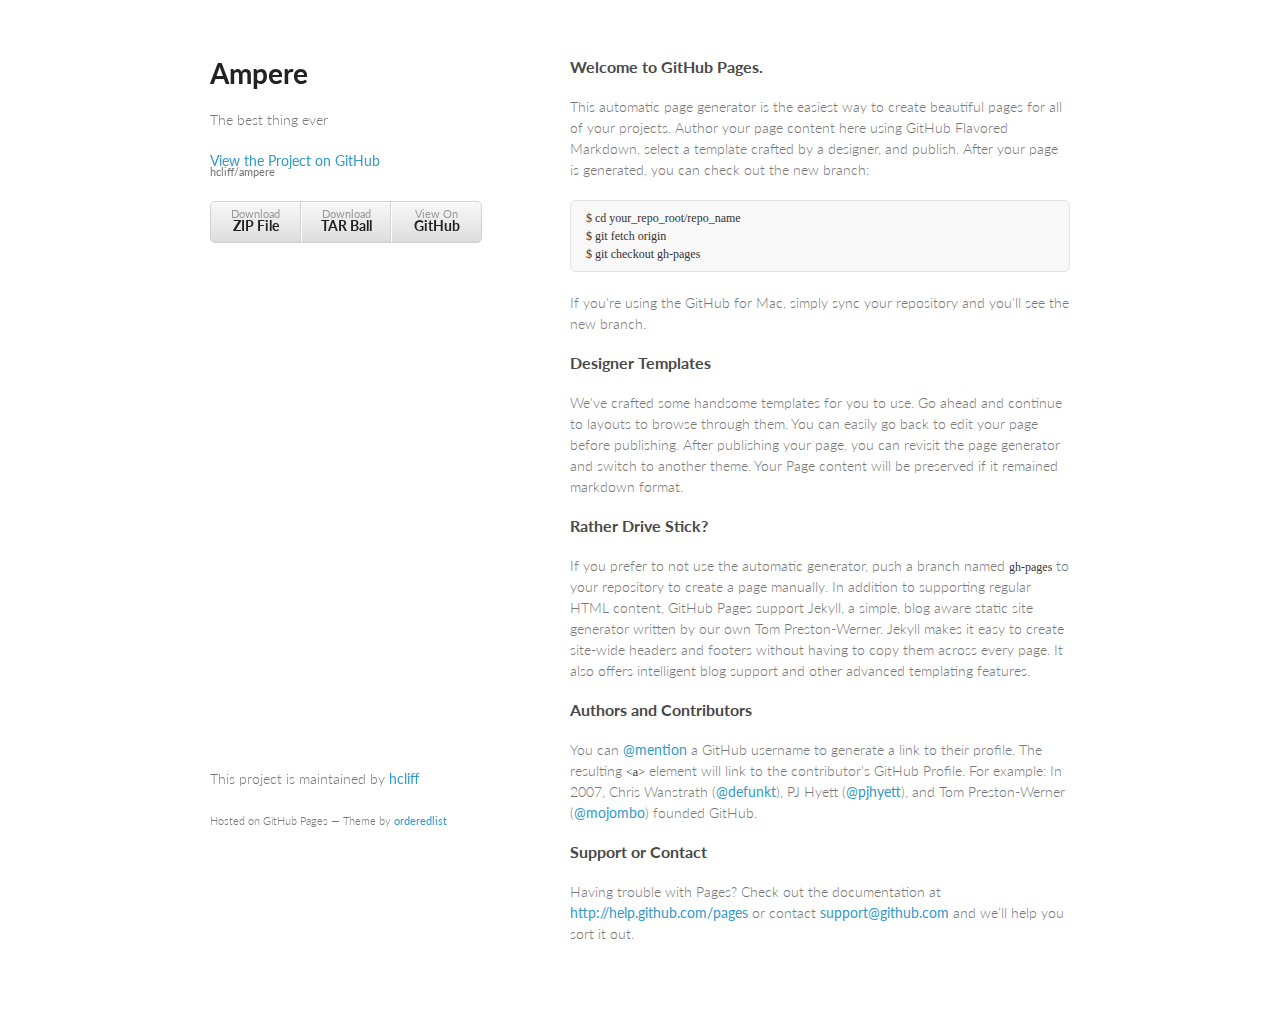
==== index.html @ f501a397 "Create gh-pages branch via GitHub" ====
<!doctype html>
<html>
  <head>
    <meta charset="utf-8">
    <meta http-equiv="X-UA-Compatible" content="chrome=1">
    <title>Ampere by hcliff</title>

    <link rel="stylesheet" href="stylesheets/styles.css">
    <link rel="stylesheet" href="stylesheets/pygment_trac.css">
    <meta name="viewport" content="width=device-width, initial-scale=1, user-scalable=no">
    <!--[if lt IE 9]>
    <script src="//html5shiv.googlecode.com/svn/trunk/html5.js"></script>
    <![endif]-->
  </head>
  <body>
    <div class="wrapper">
      <header>
        <h1>Ampere</h1>
        <p>The best thing ever</p>

        <p class="view"><a href="https://github.com/hcliff/ampere">View the Project on GitHub <small>hcliff/ampere</small></a></p>


        <ul>
          <li><a href="https://github.com/hcliff/ampere/zipball/master">Download <strong>ZIP File</strong></a></li>
          <li><a href="https://github.com/hcliff/ampere/tarball/master">Download <strong>TAR Ball</strong></a></li>
          <li><a href="https://github.com/hcliff/ampere">View On <strong>GitHub</strong></a></li>
        </ul>
      </header>
      <section>
        <h3>Welcome to GitHub Pages.</h3>

<p>This automatic page generator is the easiest way to create beautiful pages for all of your projects. Author your page content here using GitHub Flavored Markdown, select a template crafted by a designer, and publish. After your page is generated, you can check out the new branch:</p>

<pre><code>$ cd your_repo_root/repo_name
$ git fetch origin
$ git checkout gh-pages
</code></pre>

<p>If you're using the GitHub for Mac, simply sync your repository and you'll see the new branch.</p>

<h3>Designer Templates</h3>

<p>We've crafted some handsome templates for you to use. Go ahead and continue to layouts to browse through them. You can easily go back to edit your page before publishing. After publishing your page, you can revisit the page generator and switch to another theme. Your Page content will be preserved if it remained markdown format.</p>

<h3>Rather Drive Stick?</h3>

<p>If you prefer to not use the automatic generator, push a branch named <code>gh-pages</code> to your repository to create a page manually. In addition to supporting regular HTML content, GitHub Pages support Jekyll, a simple, blog aware static site generator written by our own Tom Preston-Werner. Jekyll makes it easy to create site-wide headers and footers without having to copy them across every page. It also offers intelligent blog support and other advanced templating features.</p>

<h3>Authors and Contributors</h3>

<p>You can <a href="https://github.com/blog/821" class="user-mention">@mention</a> a GitHub username to generate a link to their profile. The resulting <code>&lt;a&gt;</code> element will link to the contributor's GitHub Profile. For example: In 2007, Chris Wanstrath (<a href="https://github.com/defunkt" class="user-mention">@defunkt</a>), PJ Hyett (<a href="https://github.com/pjhyett" class="user-mention">@pjhyett</a>), and Tom Preston-Werner (<a href="https://github.com/mojombo" class="user-mention">@mojombo</a>) founded GitHub.</p>

<h3>Support or Contact</h3>

<p>Having trouble with Pages? Check out the documentation at <a href="http://help.github.com/pages">http://help.github.com/pages</a> or contact <a href="mailto:support@github.com">support@github.com</a> and we’ll help you sort it out.</p>
      </section>
      <footer>
        <p>This project is maintained by <a href="https://github.com/hcliff">hcliff</a></p>
        <p><small>Hosted on GitHub Pages &mdash; Theme by <a href="https://github.com/orderedlist">orderedlist</a></small></p>
      </footer>
    </div>
    <script src="javascripts/scale.fix.js"></script>
    
  </body>
</html>
---- stylesheets/styles.css ----
@import url(https://fonts.googleapis.com/css?family=Lato:300italic,700italic,300,700);

body {
  padding:50px;
  font:14px/1.5 Lato, "Helvetica Neue", Helvetica, Arial, sans-serif;
  color:#777;
  font-weight:300;
}

h1, h2, h3, h4, h5, h6 {
  color:#222;
  margin:0 0 20px;
}

p, ul, ol, table, pre, dl {
  margin:0 0 20px;
}

h1, h2, h3 {
  line-height:1.1;
}

h1 {
  font-size:28px;
}

h2 {
  color:#393939;
}

h3, h4, h5, h6 {
  color:#494949;
}

a {
  color:#39c;
  font-weight:400;
  text-decoration:none;
}

a small {
  font-size:11px;
  color:#777;
  margin-top:-0.6em;
  display:block;
}

.wrapper {
  width:860px;
  margin:0 auto;
}

blockquote {
  border-left:1px solid #e5e5e5;
  margin:0;
  padding:0 0 0 20px;
  font-style:italic;
}

code, pre {
  font-family:Monaco, Bitstream Vera Sans Mono, Lucida Console, Terminal;
  color:#333;
  font-size:12px;
}

pre {
  padding:8px 15px;
  background: #f8f8f8;  
  border-radius:5px;
  border:1px solid #e5e5e5;
  overflow-x: auto;
}

table {
  width:100%;
  border-collapse:collapse;
}

th, td {
  text-align:left;
  padding:5px 10px;
  border-bottom:1px solid #e5e5e5;
}

dt {
  color:#444;
  font-weight:700;
}

th {
  color:#444;
}

img {
  max-width:100%;
}

header {
  width:270px;
  float:left;
  position:fixed;
}

header ul {
  list-style:none;
  height:40px;
  
  padding:0;
  
  background: #eee;
  background: -moz-linear-gradient(top, #f8f8f8 0%, #dddddd 100%);
  background: -webkit-gradient(linear, left top, left bottom, color-stop(0%,#f8f8f8), color-stop(100%,#dddddd));
  background: -webkit-linear-gradient(top, #f8f8f8 0%,#dddddd 100%);
  background: -o-linear-gradient(top, #f8f8f8 0%,#dddddd 100%);
  background: -ms-linear-gradient(top, #f8f8f8 0%,#dddddd 100%);
  background: linear-gradient(top, #f8f8f8 0%,#dddddd 100%);
  
  border-radius:5px;
  border:1px solid #d2d2d2;
  box-shadow:inset #fff 0 1px 0, inset rgba(0,0,0,0.03) 0 -1px 0;
  width:270px;
}

header li {
  width:89px;
  float:left;
  border-right:1px solid #d2d2d2;
  height:40px;
}

header ul a {
  line-height:1;
  font-size:11px;
  color:#999;
  display:block;
  text-align:center;
  padding-top:6px;
  height:40px;
}

strong {
  color:#222;
  font-weight:700;
}

header ul li + li {
  width:88px;
  border-left:1px solid #fff;
}

header ul li + li + li {
  border-right:none;
  width:89px;
}

header ul a strong {
  font-size:14px;
  display:block;
  color:#222;
}

section {
  width:500px;
  float:right;
  padding-bottom:50px;
}

small {
  font-size:11px;
}

hr {
  border:0;
  background:#e5e5e5;
  height:1px;
  margin:0 0 20px;
}

footer {
  width:270px;
  float:left;
  position:fixed;
  bottom:50px;
}

@media print, screen and (max-width: 960px) {
  
  div.wrapper {
    width:auto;
    margin:0;
  }
  
  header, section, footer {
    float:none;
    position:static;
    width:auto;
  }
  
  header {
    padding-right:320px;
  }
  
  section {
    border:1px solid #e5e5e5;
    border-width:1px 0;
    padding:20px 0;
    margin:0 0 20px;
  }
  
  header a small {
    display:inline;
  }
  
  header ul {
    position:absolute;
    right:50px;
    top:52px;
  }
}

@media print, screen and (max-width: 720px) {
  body {
    word-wrap:break-word;
  }
  
  header {
    padding:0;
  }
  
  header ul, header p.view {
    position:static;
  }
  
  pre, code {
    word-wrap:normal;
  }
}

@media print, screen and (max-width: 480px) {
  body {
    padding:15px;
  }
  
  header ul {
    display:none;
  }
}

@media print {
  body {
    padding:0.4in;
    font-size:12pt;
    color:#444;
  }
}
---- stylesheets/pygment_trac.css ----
.highlight  { background: #ffffff; }
.highlight .c { color: #999988; font-style: italic } /* Comment */
.highlight .err { color: #a61717; background-color: #e3d2d2 } /* Error */
.highlight .k { font-weight: bold } /* Keyword */
.highlight .o { font-weight: bold } /* Operator */
.highlight .cm { color: #999988; font-style: italic } /* Comment.Multiline */
.highlight .cp { color: #999999; font-weight: bold } /* Comment.Preproc */
.highlight .c1 { color: #999988; font-style: italic } /* Comment.Single */
.highlight .cs { color: #999999; font-weight: bold; font-style: italic } /* Comment.Special */
.highlight .gd { color: #000000; background-color: #ffdddd } /* Generic.Deleted */
.highlight .gd .x { color: #000000; background-color: #ffaaaa } /* Generic.Deleted.Specific */
.highlight .ge { font-style: italic } /* Generic.Emph */
.highlight .gr { color: #aa0000 } /* Generic.Error */
.highlight .gh { color: #999999 } /* Generic.Heading */
.highlight .gi { color: #000000; background-color: #ddffdd } /* Generic.Inserted */
.highlight .gi .x { color: #000000; background-color: #aaffaa } /* Generic.Inserted.Specific */
.highlight .go { color: #888888 } /* Generic.Output */
.highlight .gp { color: #555555 } /* Generic.Prompt */
.highlight .gs { font-weight: bold } /* Generic.Strong */
.highlight .gu { color: #800080; font-weight: bold; } /* Generic.Subheading */
.highlight .gt { color: #aa0000 } /* Generic.Traceback */
.highlight .kc { font-weight: bold } /* Keyword.Constant */
.highlight .kd { font-weight: bold } /* Keyword.Declaration */
.highlight .kn { font-weight: bold } /* Keyword.Namespace */
.highlight .kp { font-weight: bold } /* Keyword.Pseudo */
.highlight .kr { font-weight: bold } /* Keyword.Reserved */
.highlight .kt { color: #445588; font-weight: bold } /* Keyword.Type */
.highlight .m { color: #009999 } /* Literal.Number */
.highlight .s { color: #d14 } /* Literal.String */
.highlight .na { color: #008080 } /* Name.Attribute */
.highlight .nb { color: #0086B3 } /* Name.Builtin */
.highlight .nc { color: #445588; font-weight: bold } /* Name.Class */
.highlight .no { color: #008080 } /* Name.Constant */
.highlight .ni { color: #800080 } /* Name.Entity */
.highlight .ne { color: #990000; font-weight: bold } /* Name.Exception */
.highlight .nf { color: #990000; font-weight: bold } /* Name.Function */
.highlight .nn { color: #555555 } /* Name.Namespace */
.highlight .nt { color: #000080 } /* Name.Tag */
.highlight .nv { color: #008080 } /* Name.Variable */
.highlight .ow { font-weight: bold } /* Operator.Word */
.highlight .w { color: #bbbbbb } /* Text.Whitespace */
.highlight .mf { color: #009999 } /* Literal.Number.Float */
.highlight .mh { color: #009999 } /* Literal.Number.Hex */
.highlight .mi { color: #009999 } /* Literal.Number.Integer */
.highlight .mo { color: #009999 } /* Literal.Number.Oct */
.highlight .sb { color: #d14 } /* Literal.String.Backtick */
.highlight .sc { color: #d14 } /* Literal.String.Char */
.highlight .sd { color: #d14 } /* Literal.String.Doc */
.highlight .s2 { color: #d14 } /* Literal.String.Double */
.highlight .se { color: #d14 } /* Literal.String.Escape */
.highlight .sh { color: #d14 } /* Literal.String.Heredoc */
.highlight .si { color: #d14 } /* Literal.String.Interpol */
.highlight .sx { color: #d14 } /* Literal.String.Other */
.highlight .sr { color: #009926 } /* Literal.String.Regex */
.highlight .s1 { color: #d14 } /* Literal.String.Single */
.highlight .ss { color: #990073 } /* Literal.String.Symbol */
.highlight .bp { color: #999999 } /* Name.Builtin.Pseudo */
.highlight .vc { color: #008080 } /* Name.Variable.Class */
.highlight .vg { color: #008080 } /* Name.Variable.Global */
.highlight .vi { color: #008080 } /* Name.Variable.Instance */
.highlight .il { color: #009999 } /* Literal.Number.Integer.Long */

.type-csharp .highlight .k { color: #0000FF }
.type-csharp .highlight .kt { color: #0000FF }
.type-csharp .highlight .nf { color: #000000; font-weight: normal }
.type-csharp .highlight .nc { color: #2B91AF }
.type-csharp .highlight .nn { color: #000000 }
.type-csharp .highlight .s { color: #A31515 }
.type-csharp .highlight .sc { color: #A31515 }
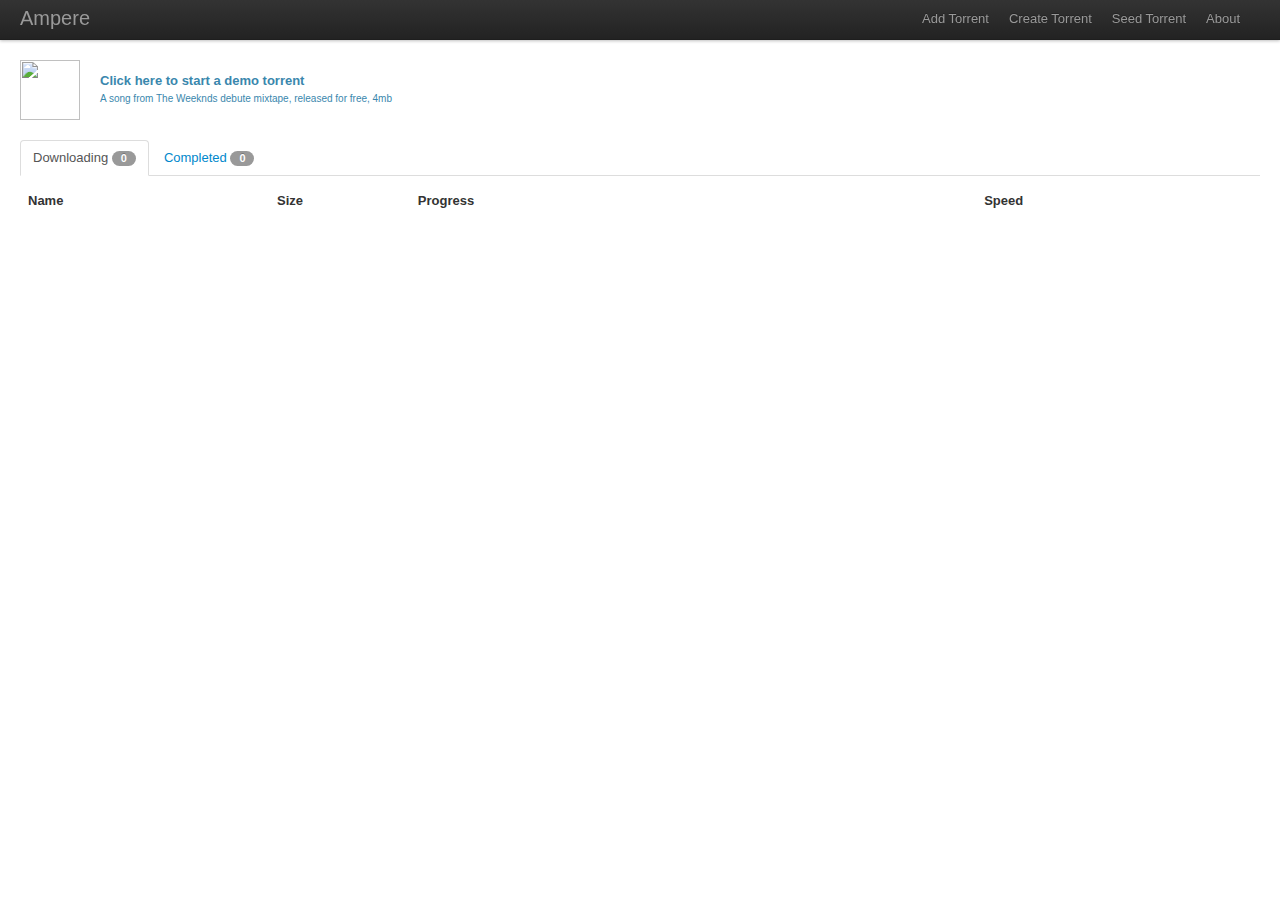
==== commit c5905d71: "update gh-pages" ====
--- a/index.html
+++ b/index.html
@@ -1,66 +1,2 @@
-<!doctype html>
-<html>
-  <head>
-    <meta charset="utf-8">
-    <meta http-equiv="X-UA-Compatible" content="chrome=1">
-    <title>Ampere by hcliff</title>
-
-    <link rel="stylesheet" href="stylesheets/styles.css">
-    <link rel="stylesheet" href="stylesheets/pygment_trac.css">
-    <meta name="viewport" content="width=device-width, initial-scale=1, user-scalable=no">
-    <!--[if lt IE 9]>
-    <script src="//html5shiv.googlecode.com/svn/trunk/html5.js"></script>
-    <![endif]-->
-  </head>
-  <body>
-    <div class="wrapper">
-      <header>
-        <h1>Ampere</h1>
-        <p>The best thing ever</p>
-
-        <p class="view"><a href="https://github.com/hcliff/ampere">View the Project on GitHub <small>hcliff/ampere</small></a></p>
-
-
-        <ul>
-          <li><a href="https://github.com/hcliff/ampere/zipball/master">Download <strong>ZIP File</strong></a></li>
-          <li><a href="https://github.com/hcliff/ampere/tarball/master">Download <strong>TAR Ball</strong></a></li>
-          <li><a href="https://github.com/hcliff/ampere">View On <strong>GitHub</strong></a></li>
-        </ul>
-      </header>
-      <section>
-        <h3>Welcome to GitHub Pages.</h3>
-
-<p>This automatic page generator is the easiest way to create beautiful pages for all of your projects. Author your page content here using GitHub Flavored Markdown, select a template crafted by a designer, and publish. After your page is generated, you can check out the new branch:</p>
-
-<pre><code>$ cd your_repo_root/repo_name
-$ git fetch origin
-$ git checkout gh-pages
-</code></pre>
-
-<p>If you're using the GitHub for Mac, simply sync your repository and you'll see the new branch.</p>
-
-<h3>Designer Templates</h3>
-
-<p>We've crafted some handsome templates for you to use. Go ahead and continue to layouts to browse through them. You can easily go back to edit your page before publishing. After publishing your page, you can revisit the page generator and switch to another theme. Your Page content will be preserved if it remained markdown format.</p>
-
-<h3>Rather Drive Stick?</h3>
-
-<p>If you prefer to not use the automatic generator, push a branch named <code>gh-pages</code> to your repository to create a page manually. In addition to supporting regular HTML content, GitHub Pages support Jekyll, a simple, blog aware static site generator written by our own Tom Preston-Werner. Jekyll makes it easy to create site-wide headers and footers without having to copy them across every page. It also offers intelligent blog support and other advanced templating features.</p>
-
-<h3>Authors and Contributors</h3>
-
-<p>You can <a href="https://github.com/blog/821" class="user-mention">@mention</a> a GitHub username to generate a link to their profile. The resulting <code>&lt;a&gt;</code> element will link to the contributor's GitHub Profile. For example: In 2007, Chris Wanstrath (<a href="https://github.com/defunkt" class="user-mention">@defunkt</a>), PJ Hyett (<a href="https://github.com/pjhyett" class="user-mention">@pjhyett</a>), and Tom Preston-Werner (<a href="https://github.com/mojombo" class="user-mention">@mojombo</a>) founded GitHub.</p>
-
-<h3>Support or Contact</h3>
-
-<p>Having trouble with Pages? Check out the documentation at <a href="http://help.github.com/pages">http://help.github.com/pages</a> or contact <a href="mailto:support@github.com">support@github.com</a> and we’ll help you sort it out.</p>
-      </section>
-      <footer>
-        <p>This project is maintained by <a href="https://github.com/hcliff">hcliff</a></p>
-        <p><small>Hosted on GitHub Pages &mdash; Theme by <a href="https://github.com/orderedlist">orderedlist</a></small></p>
-      </footer>
-    </div>
-    <script src="javascripts/scale.fix.js"></script>
-    
-  </body>
-</html>+<!DOCTYPE html>
+<html><head><title>Ampere, abusus non tollit usum</title><link href="favicon.ico" rel="shortcut-icon" type="image/x-icon"><link href="css/bootstrap.css" rel="stylesheet" type="text/css"><script src="https://ajax.googleapis.com/ajax/libs/jquery/1.7.1/jquery.min.js" type="text/javascript"></script><script src="https://cdnjs.cloudflare.com/ajax/libs/twitter-bootstrap/2.2.2/bootstrap.min.js" type="text/javascript"></script><script src="http://cdnjs.cloudflare.com/ajax/libs/socket.io/0.9.10/socket.io.min.js" type="text/javascript"></script><script src="http://hcliff.github.com/ampere/js/humane.js" type="text/javascript"></script><script src="http://hcliff.github.com/ampere/js/datachannel.js" type="text/javascript"></script></head><body><div class="modal hide" id="create-modal"><div class="modal-header"><h3>Create a torrent</h3><button class="close" data-dismiss="modal" type="button"></div><form class="modal-body form-horizontal" id="create-form"><div class="control-group"><label class="control-label" for="name">name</label><div class="controls"><input id="name" name="name" placeholder="My great torrent" type="text"></div></div><div class="control-group"><label class="control-label" for="tracker">tracker</label><div class="controls"><input id="tracker" name="tracker" placeholder="http://" type="url"></div></div><div class="control-group"><label class="control-label" for="files">files</label><div class="controls"><div class="files"></div><span class="help-inline">Drag files from your computer to add them</span></div></div></form><div class="modal-footer"><a class="btn" data-dismiss="modal">close</a><input class="btn btn-primary" form="create-form" type="submit" value="create"></div></div><div class="modal hide" id="add-modal"><div class="modal-header"><h3>Add a torrent</h3><button class="close" data-dismiss="modal" type="button"></div><form class="modal-body form-horizontal" id="add-form"><div class="control-group"><label class="control-label" for="metainfo">.torrent</label><div class="controls"><input id="metainfo" name="metainfo" type="file"><span class="help-block">Or drag a file from your computer</span></div></div></form><div class="modal-footer"><a class="btn" data-dismiss="modal">close</a><input class="btn btn-primary" form="add-form" type="submit" value="create"></div></div><div class="modal hide" id="seed-modal"><div class="modal-header"><h3>Seed a torrent</h3><button class="close" data-dismiss="modal" type="button"></div><form class="modal-body form-horizontal" id="seed-form"><div class="control-group"><label class="control-label" for="metainfo">.torrent</label><div class="controls"><input id="metainfo" name="metainfo" type="file"></div></div><div class="control-group"><label class="control-label" for="files">.torrent</label><div class="controls"><input id="files" name="files" type="file"></div></div></form><div class="modal-footer"><a class="btn" data-dismiss="modal">close</a><input class="btn btn-primary" form="seed-form" type="submit" value="create"></div></div><div class="modal hide" id="about-modal"><div class="modal-header"><h3>Ampere</h3><button class="close" data-dismiss="modal" type="button"></div><div class="modal-body"><pre>Ampere was built by <a href="http://github.com/hcliff" target="_blank">Henry Clifford</a></pre><pre>Building on the efforts of others<ul><li><a href="https://github.com/piranna" target="_blank">Piranna</a></li><li><a href="http://nakkaya.com" target="_blank">Nakkaya</a></li></ul></pre><pre>Ampere is licensed under the MIT license</pre><pre>You can contribute or fork ampere <a href="http://github.com/hcliff/ampere" target="_blank">on github</a></pre></div></div><div class="navbar navbar-fixed-top"><div class="navbar-inner"><div class="container-fluid"><a class="brand">Ampere</a><div class="nav-collapse pull-right"><ul class="nav"><li><a data-toggle="modal" href="#add-modal" role="button">Add Torrent</a></li><li><a data-toggle="modal" href="#create-modal" role="button">Create Torrent</a></li><li><a data-toggle="modal" href="#seed-modal" role="button">Seed Torrent</a></li><li><a data-toggle="modal" href="#about-modal" role="button">About</a></li></ul></div></div></div></div><div class="container-fluid"><a href="http://hcliff.github.com/ampere/Rescue%20You.mp3.torrent" id="demo-torrent"><div class="row-fluid"><div class="info"><img class="promo" src="http://hcliff.github.com/ampere/the_weeknd.jpg"><div class="wrapper"><strong>Click here to start a demo torrent</strong><small>A song from The Weeknds debute mixtape, released for free, 4mb</small></div></div></div></a><div class="row-fluid"><ul class="nav nav-tabs"><li class="active"><a data-toggle="tab" id="downloading-tab">Downloading <span class="badge" id="downloading-count">0</span></a></li><li><a data-toggle="tab" id="completed-tab">Completed <span class="badge" id="completed-count">0</span></a></li></ul><div class="tab-content"><div class="tab-pane-active" id="hom"><table class="table table-striped body"><thead><tr><th class="flex2 name">Name</th><th class="flex1 size">Size</th><th class="flex5 progress-td">Progress</th><th class="flex1 speed">Speed</th><th class="actions"></th></tr></thead><tbody></table></div></div></div></div><script src="http://hcliff.github.com/ampere/cljs/bootstrap.js" type="text/javascript"></script></body></html>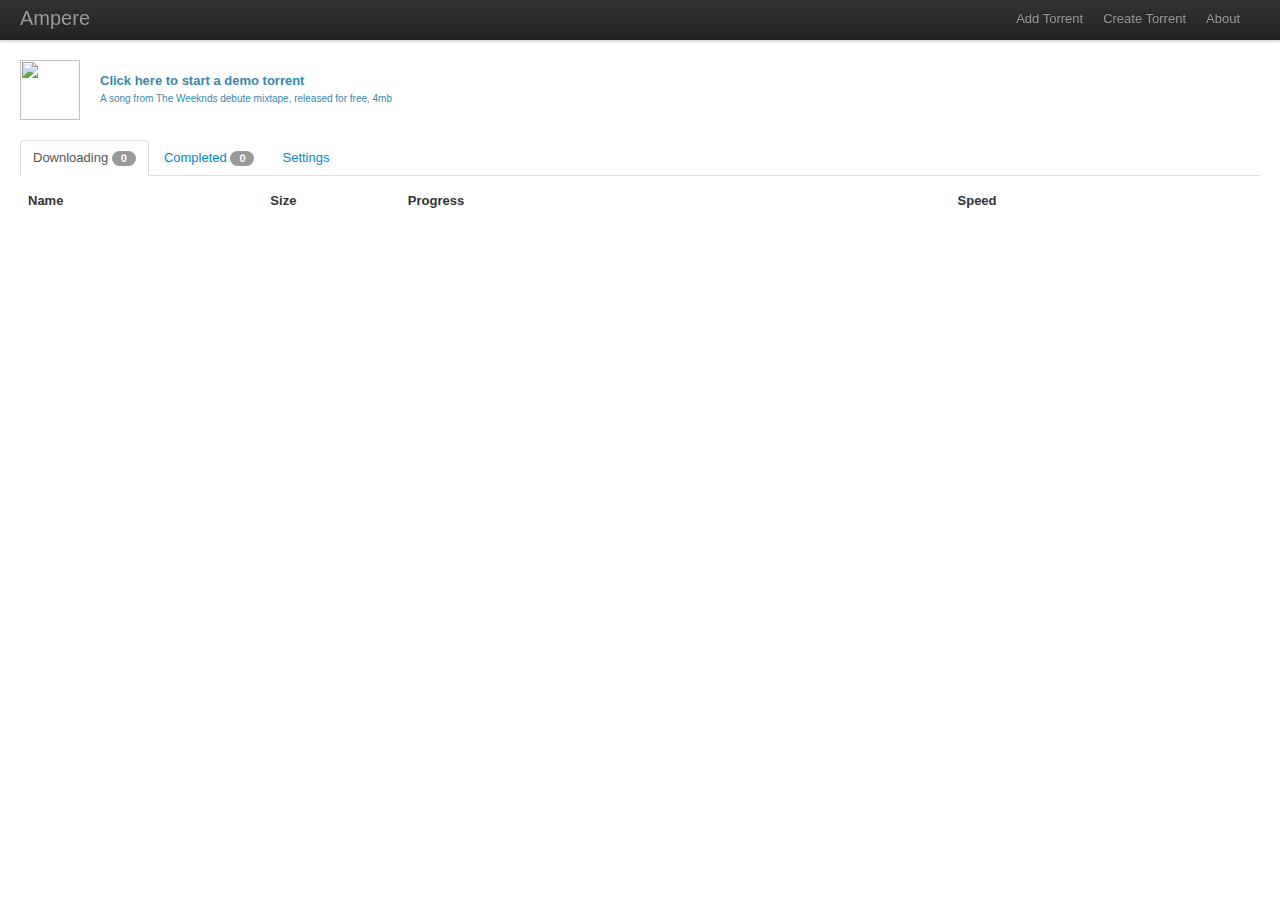
==== commit 080a62c3: "get gh pages up" ====
--- a/index.html
+++ b/index.html
@@ -1,2 +1,2 @@
 <!DOCTYPE html>
-<html><head><title>Ampere, abusus non tollit usum</title><link href="favicon.ico" rel="shortcut-icon" type="image/x-icon"><link href="css/bootstrap.css" rel="stylesheet" type="text/css"><script src="https://ajax.googleapis.com/ajax/libs/jquery/1.7.1/jquery.min.js" type="text/javascript"></script><script src="https://cdnjs.cloudflare.com/ajax/libs/twitter-bootstrap/2.2.2/bootstrap.min.js" type="text/javascript"></script><script src="http://cdnjs.cloudflare.com/ajax/libs/socket.io/0.9.10/socket.io.min.js" type="text/javascript"></script><script src="http://hcliff.github.com/ampere/js/humane.js" type="text/javascript"></script><script src="http://hcliff.github.com/ampere/js/datachannel.js" type="text/javascript"></script></head><body><div class="modal hide" id="create-modal"><div class="modal-header"><h3>Create a torrent</h3><button class="close" data-dismiss="modal" type="button"></div><form class="modal-body form-horizontal" id="create-form"><div class="control-group"><label class="control-label" for="name">name</label><div class="controls"><input id="name" name="name" placeholder="My great torrent" type="text"></div></div><div class="control-group"><label class="control-label" for="tracker">tracker</label><div class="controls"><input id="tracker" name="tracker" placeholder="http://" type="url"></div></div><div class="control-group"><label class="control-label" for="files">files</label><div class="controls"><div class="files"></div><span class="help-inline">Drag files from your computer to add them</span></div></div></form><div class="modal-footer"><a class="btn" data-dismiss="modal">close</a><input class="btn btn-primary" form="create-form" type="submit" value="create"></div></div><div class="modal hide" id="add-modal"><div class="modal-header"><h3>Add a torrent</h3><button class="close" data-dismiss="modal" type="button"></div><form class="modal-body form-horizontal" id="add-form"><div class="control-group"><label class="control-label" for="metainfo">.torrent</label><div class="controls"><input id="metainfo" name="metainfo" type="file"><span class="help-block">Or drag a file from your computer</span></div></div></form><div class="modal-footer"><a class="btn" data-dismiss="modal">close</a><input class="btn btn-primary" form="add-form" type="submit" value="create"></div></div><div class="modal hide" id="seed-modal"><div class="modal-header"><h3>Seed a torrent</h3><button class="close" data-dismiss="modal" type="button"></div><form class="modal-body form-horizontal" id="seed-form"><div class="control-group"><label class="control-label" for="metainfo">.torrent</label><div class="controls"><input id="metainfo" name="metainfo" type="file"></div></div><div class="control-group"><label class="control-label" for="files">.torrent</label><div class="controls"><input id="files" name="files" type="file"></div></div></form><div class="modal-footer"><a class="btn" data-dismiss="modal">close</a><input class="btn btn-primary" form="seed-form" type="submit" value="create"></div></div><div class="modal hide" id="about-modal"><div class="modal-header"><h3>Ampere</h3><button class="close" data-dismiss="modal" type="button"></div><div class="modal-body"><pre>Ampere was built by <a href="http://github.com/hcliff" target="_blank">Henry Clifford</a></pre><pre>Building on the efforts of others<ul><li><a href="https://github.com/piranna" target="_blank">Piranna</a></li><li><a href="http://nakkaya.com" target="_blank">Nakkaya</a></li></ul></pre><pre>Ampere is licensed under the MIT license</pre><pre>You can contribute or fork ampere <a href="http://github.com/hcliff/ampere" target="_blank">on github</a></pre></div></div><div class="navbar navbar-fixed-top"><div class="navbar-inner"><div class="container-fluid"><a class="brand">Ampere</a><div class="nav-collapse pull-right"><ul class="nav"><li><a data-toggle="modal" href="#add-modal" role="button">Add Torrent</a></li><li><a data-toggle="modal" href="#create-modal" role="button">Create Torrent</a></li><li><a data-toggle="modal" href="#seed-modal" role="button">Seed Torrent</a></li><li><a data-toggle="modal" href="#about-modal" role="button">About</a></li></ul></div></div></div></div><div class="container-fluid"><a href="http://hcliff.github.com/ampere/Rescue%20You.mp3.torrent" id="demo-torrent"><div class="row-fluid"><div class="info"><img class="promo" src="http://hcliff.github.com/ampere/the_weeknd.jpg"><div class="wrapper"><strong>Click here to start a demo torrent</strong><small>A song from The Weeknds debute mixtape, released for free, 4mb</small></div></div></div></a><div class="row-fluid"><ul class="nav nav-tabs"><li class="active"><a data-toggle="tab" id="downloading-tab">Downloading <span class="badge" id="downloading-count">0</span></a></li><li><a data-toggle="tab" id="completed-tab">Completed <span class="badge" id="completed-count">0</span></a></li></ul><div class="tab-content"><div class="tab-pane-active" id="hom"><table class="table table-striped body"><thead><tr><th class="flex2 name">Name</th><th class="flex1 size">Size</th><th class="flex5 progress-td">Progress</th><th class="flex1 speed">Speed</th><th class="actions"></th></tr></thead><tbody></table></div></div></div></div><script src="http://hcliff.github.com/ampere/cljs/bootstrap.js" type="text/javascript"></script></body></html>+<html><head><title>Ampere, abusus non tollit usum</title><link href="favicon.ico" rel="shortcut-icon" type="image/x-icon"><link href="css/bootstrap.css" rel="stylesheet" type="text/css"><script src="https://ajax.googleapis.com/ajax/libs/jquery/1.7.1/jquery.min.js" type="text/javascript"></script><script src="https://cdnjs.cloudflare.com/ajax/libs/twitter-bootstrap/2.2.2/bootstrap.min.js" type="text/javascript"></script><script src="http://cdnjs.cloudflare.com/ajax/libs/socket.io/0.9.10/socket.io.min.js" type="text/javascript"></script><script src="http://hcliff.github.com/ampere/js/humane.js" type="text/javascript"></script><script src="http://hcliff.github.com/ampere/js/datachannel.js" type="text/javascript"></script></head><body><div class="modal hide" id="create-modal"><div class="modal-header"><h3>Create a torrent</h3><button class="close" data-dismiss="modal" type="button"></div><form class="modal-body form-horizontal" id="create-form"><div class="control-group"><label class="control-label" for="name">name</label><div class="controls"><input id="name" name="name" placeholder="My great torrent" type="text"></div></div><div class="control-group"><label class="control-label" for="tracker">tracker</label><div class="controls"><input id="tracker" name="tracker" type="url" value="http://ec2-184-73-103-94.compute-1.amazonaws.com:80"></div></div><div class="control-group"><label class="control-label" for="files">files</label><div class="controls"><div class="files"></div><span class="help-inline">Drag files from your computer to add them</span></div></div></form><div class="modal-footer"><a class="btn" data-dismiss="modal">close</a><input class="btn btn-primary" form="create-form" type="submit" value="create"></div></div><div class="modal hide" id="add-modal"><div class="modal-header"><h3>Add a torrent</h3><button class="close" data-dismiss="modal" type="button"></div><form class="modal-body form-horizontal" id="add-form"><div class="control-group"><label class="control-label" for="metainfo">.torrent</label><div class="controls"><input id="metainfo" name="metainfo" type="file"><span class="help-block">Or drag a file from your computer</span></div></div></form><div class="modal-footer"><a class="btn" data-dismiss="modal">close</a><input class="btn btn-primary" form="add-form" type="submit" value="create"></div></div><div class="modal hide" id="about-modal"><div class="modal-header"><h3>Ampere</h3><button class="close" data-dismiss="modal" type="button"></div><div class="modal-body"><pre>Ampere was built by <a href="http://github.com/hcliff" target="_blank">Henry Clifford</a></pre><pre>Building on the efforts of others<ul><li><a href="https://github.com/piranna" target="_blank">Piranna</a></li><li><a href="http://nakkaya.com" target="_blank">Nakkaya</a></li></ul></pre><pre>Ampere is licensed under the MIT license</pre><pre>You can contribute or fork ampere <a href="http://github.com/hcliff/ampere" target="_blank">on github</a></pre></div></div><div class="navbar navbar-fixed-top"><div class="navbar-inner"><div class="container-fluid"><a class="brand">Ampere</a><div class="nav-collapse pull-right"><ul class="nav"><li><a data-toggle="modal" href="#add-modal" role="button">Add Torrent</a></li><li><a data-toggle="modal" href="#create-modal" role="button">Create Torrent</a></li><li><a data-toggle="modal" href="#about-modal" role="button">About</a></li></ul></div></div></div></div><div class="container-fluid"><div class="row-fluid" id="alerts"></div><a href="http://hcliff.github.com/ampere/Rescue%20You.mp3.torrent" id="demo-torrent"><div class="row-fluid"><div class="info"><img class="promo" src="http://hcliff.github.com/ampere/the_weeknd.jpg"><div class="wrapper"><strong>Click here to start a demo torrent</strong><small>A song from The Weeknds debute mixtape, released for free, 4mb</small></div></div></div></a><div class="row-fluid"><ul class="nav nav-tabs"><li class="active"><a class="active" data-toggle="tab" href="#torrents" id="downloading-tab">Downloading <span class="badge" id="downloading-count">0</span></a></li><li><a data-toggle="tab" href="#torrents" id="completed-tab">Completed <span class="badge" id="completed-count">0</span></a></li><li><a data-toggle="tab" href="#settings" id="settings-tab">Settings</a></li></ul><div class="tab-content"><div class="tab-pane active" id="torrents"><table class="table table-striped body"><thead><tr><th class="flex2 name">Name</th><th class="flex1 size">Size</th><th class="flex5 progress-td">Progress</th><th class="flex1 speed">Speed</th><th class="actions"></th></tr></thead><tbody></table></div><div class="tab-pane" id="settings"><form class="form-horizontal offset4"><div class="control-group"><label class="control-label" for="settings-notifications">browser notifications</label><div class="controls"><a class="btn" id="settings-notifications">Add browser notifications</a></div></div><div class="control-group"><label class="control-label" for="settings-magnet">magnet links</label><div class="controls"><a class="btn" id="settings-magnet">Handle magnet links</a></div></div></form></div></div></div></div><script src="http://hcliff.github.com/ampere/cljs/bootstrap.js" type="text/javascript"></script><script src="http://hcliff.github.com/ampere/js/monkey.js" type="text/javascript"></script></body></html>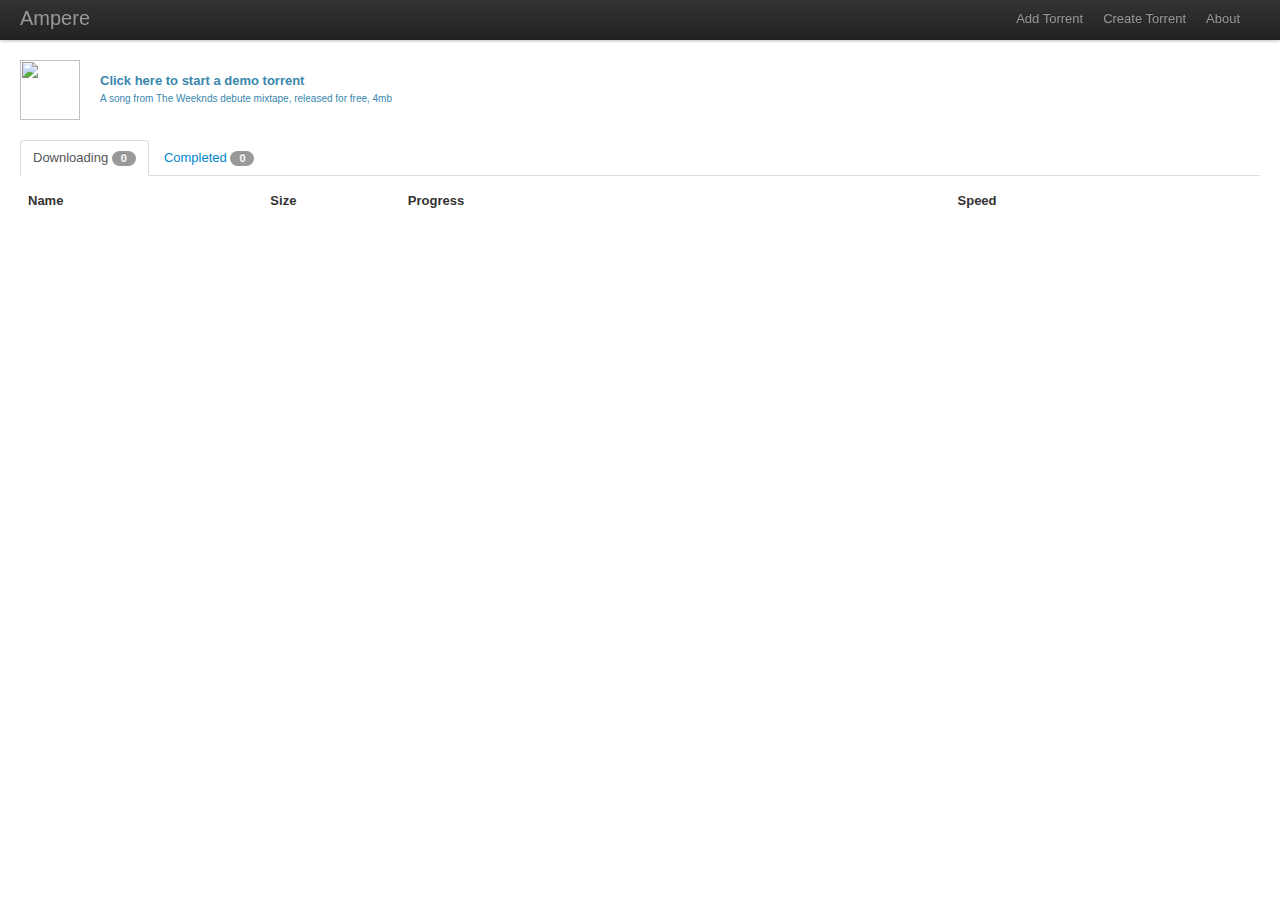
==== commit 14dd3ae6: "update to latest master" ====
--- a/index.html
+++ b/index.html
@@ -1,2 +1,2 @@
 <!DOCTYPE html>
-<html><head><title>Ampere, abusus non tollit usum</title><link href="favicon.ico" rel="shortcut-icon" type="image/x-icon"><link href="css/bootstrap.css" rel="stylesheet" type="text/css"><script src="https://ajax.googleapis.com/ajax/libs/jquery/1.7.1/jquery.min.js" type="text/javascript"></script><script src="https://cdnjs.cloudflare.com/ajax/libs/twitter-bootstrap/2.2.2/bootstrap.min.js" type="text/javascript"></script><script src="http://cdnjs.cloudflare.com/ajax/libs/socket.io/0.9.10/socket.io.min.js" type="text/javascript"></script><script src="http://hcliff.github.com/ampere/js/humane.js" type="text/javascript"></script><script src="http://hcliff.github.com/ampere/js/datachannel.js" type="text/javascript"></script></head><body><div class="modal hide" id="create-modal"><div class="modal-header"><h3>Create a torrent</h3><button class="close" data-dismiss="modal" type="button"></div><form class="modal-body form-horizontal" id="create-form"><div class="control-group"><label class="control-label" for="name">name</label><div class="controls"><input id="name" name="name" placeholder="My great torrent" type="text"></div></div><div class="control-group"><label class="control-label" for="tracker">tracker</label><div class="controls"><input id="tracker" name="tracker" type="url" value="http://ec2-184-73-103-94.compute-1.amazonaws.com:80"></div></div><div class="control-group"><label class="control-label" for="files">files</label><div class="controls"><div class="files"></div><span class="help-inline">Drag files from your computer to add them</span></div></div></form><div class="modal-footer"><a class="btn" data-dismiss="modal">close</a><input class="btn btn-primary" form="create-form" type="submit" value="create"></div></div><div class="modal hide" id="add-modal"><div class="modal-header"><h3>Add a torrent</h3><button class="close" data-dismiss="modal" type="button"></div><form class="modal-body form-horizontal" id="add-form"><div class="control-group"><label class="control-label" for="metainfo">.torrent</label><div class="controls"><input id="metainfo" name="metainfo" type="file"><span class="help-block">Or drag a file from your computer</span></div></div></form><div class="modal-footer"><a class="btn" data-dismiss="modal">close</a><input class="btn btn-primary" form="add-form" type="submit" value="create"></div></div><div class="modal hide" id="about-modal"><div class="modal-header"><h3>Ampere</h3><button class="close" data-dismiss="modal" type="button"></div><div class="modal-body"><pre>Ampere was built by <a href="http://github.com/hcliff" target="_blank">Henry Clifford</a></pre><pre>Building on the efforts of others<ul><li><a href="https://github.com/piranna" target="_blank">Piranna</a></li><li><a href="http://nakkaya.com" target="_blank">Nakkaya</a></li></ul></pre><pre>Ampere is licensed under the MIT license</pre><pre>You can contribute or fork ampere <a href="http://github.com/hcliff/ampere" target="_blank">on github</a></pre></div></div><div class="navbar navbar-fixed-top"><div class="navbar-inner"><div class="container-fluid"><a class="brand">Ampere</a><div class="nav-collapse pull-right"><ul class="nav"><li><a data-toggle="modal" href="#add-modal" role="button">Add Torrent</a></li><li><a data-toggle="modal" href="#create-modal" role="button">Create Torrent</a></li><li><a data-toggle="modal" href="#about-modal" role="button">About</a></li></ul></div></div></div></div><div class="container-fluid"><div class="row-fluid" id="alerts"></div><a href="http://hcliff.github.com/ampere/Rescue%20You.mp3.torrent" id="demo-torrent"><div class="row-fluid"><div class="info"><img class="promo" src="http://hcliff.github.com/ampere/the_weeknd.jpg"><div class="wrapper"><strong>Click here to start a demo torrent</strong><small>A song from The Weeknds debute mixtape, released for free, 4mb</small></div></div></div></a><div class="row-fluid"><ul class="nav nav-tabs"><li class="active"><a class="active" data-toggle="tab" href="#torrents" id="downloading-tab">Downloading <span class="badge" id="downloading-count">0</span></a></li><li><a data-toggle="tab" href="#torrents" id="completed-tab">Completed <span class="badge" id="completed-count">0</span></a></li><li><a data-toggle="tab" href="#settings" id="settings-tab">Settings</a></li></ul><div class="tab-content"><div class="tab-pane active" id="torrents"><table class="table table-striped body"><thead><tr><th class="flex2 name">Name</th><th class="flex1 size">Size</th><th class="flex5 progress-td">Progress</th><th class="flex1 speed">Speed</th><th class="actions"></th></tr></thead><tbody></table></div><div class="tab-pane" id="settings"><form class="form-horizontal offset4"><div class="control-group"><label class="control-label" for="settings-notifications">browser notifications</label><div class="controls"><a class="btn" id="settings-notifications">Add browser notifications</a></div></div><div class="control-group"><label class="control-label" for="settings-magnet">magnet links</label><div class="controls"><a class="btn" id="settings-magnet">Handle magnet links</a></div></div></form></div></div></div></div><script src="http://hcliff.github.com/ampere/cljs/bootstrap.js" type="text/javascript"></script><script src="http://hcliff.github.com/ampere/js/monkey.js" type="text/javascript"></script></body></html>+<html><head><title>Ampere, abusus non tollit usum</title><link href="favicon.ico" rel="shortcut-icon" type="image/x-icon"><link href="css/bootstrap.css" rel="stylesheet" type="text/css"><script src="https://ajax.googleapis.com/ajax/libs/jquery/1.7.1/jquery.min.js" type="text/javascript"></script><script src="https://cdnjs.cloudflare.com/ajax/libs/twitter-bootstrap/2.2.2/bootstrap.min.js" type="text/javascript"></script><script src="http://cdnjs.cloudflare.com/ajax/libs/socket.io/0.9.10/socket.io.min.js" type="text/javascript"></script><script src="http://bittorrent.io/js/humane.js" type="text/javascript"></script></head><body><div class="modal hide" data-backdrop="static" id="unsupported-modal"><div class="modal-header"><h3>Browser not supported</h3></div><div class="modal-body"><p>webrtc datachannel and persistent localstorage required</p><a class="btn" href="http://www.google.com/chrome">Download google chrome</a></div></div><div class="modal hide" id="create-modal"><div class="modal-header"><h3>Create a torrent</h3><button class="close" data-dismiss="modal" type="button"></div><form class="modal-body form-horizontal" id="create-form"><div class="control-group"><label class="control-label" for="name">name</label><div class="controls"><input id="name" name="name" placeholder="My great torrent" type="text"></div></div><div class="control-group"><label class="control-label" for="tracker">tracker</label><div class="controls"><input id="tracker" name="tracker" type="url" value="http://ec2-184-73-103-94.compute-1.amazonaws.com:80"></div></div><div class="control-group"><label class="control-label" for="files">files</label><div class="controls"><div class="files"></div><span class="help-inline">Drag files from your computer to add them</span></div></div></form><div class="modal-footer"><a class="btn" data-dismiss="modal">close</a><input class="btn btn-primary" form="create-form" type="submit" value="create"></div></div><div class="modal hide" id="add-modal"><div class="modal-header"><h3>Add a torrent</h3><button class="close" data-dismiss="modal" type="button"></div><form class="modal-body form-horizontal" id="add-form"><div class="control-group"><label class="control-label" for="metainfo">.torrent</label><div class="controls"><input id="metainfo" name="metainfo" type="file"><span class="help-block">Or drag a file from your computer</span></div></div></form><div class="modal-footer"><a class="btn" data-dismiss="modal">close</a><input class="btn btn-primary" form="add-form" type="submit" value="create"></div></div><div class="modal hide" id="about-modal"><div class="modal-header"><h3>Ampere</h3><button class="close" data-dismiss="modal" type="button"></div><div class="modal-body"><pre>Ampere was built by <a href="http://github.com/hcliff" target="_blank">Henry Clifford</a></pre><pre>Building on the efforts of others<ul><li><a href="https://github.com/piranna" target="_blank">Piranna</a></li><li><a href="http://nakkaya.com" target="_blank">Nakkaya</a></li><li><a href="https://github.com/Peer5/ShareFest" target="_blank">ShareFest</a></li></ul></pre><pre>Ampere is licensed under the MIT license</pre><pre>You can contribute or fork ampere <a href="http://github.com/hcliff/ampere" target="_blank">on github</a></pre></div></div><div class="navbar navbar-fixed-top"><div class="navbar-inner"><div class="container-fluid"><a class="brand">Ampere</a><div class="nav-collapse pull-right"><ul class="nav"><li><a data-toggle="modal" href="#add-modal" role="button">Add Torrent</a></li><li><a data-toggle="modal" href="#create-modal" role="button">Create Torrent</a></li><li><a data-toggle="modal" href="#about-modal" role="button">About</a></li></ul></div></div></div></div><div class="container-fluid"><div class="row-fluid" id="alerts"></div><a href="http://bittorrent.io?dn=lonely%20star&amp;xt=urn:btih:fc9f1f538d07aee107d3bbfd273e86ffb289f380&amp;tr=http://ec2-184-73-103-94.compute-1.amazonaws.com:80" id="demo-torrent"><div class="row-fluid"><div class="info"><img class="promo" src="http://bittorrent.io/the_weeknd.jpg"><div class="wrapper"><strong>Click here to start a demo torrent</strong><small>A song from The Weeknds debute mixtape, released for free, 4mb</small></div></div></div></a><div class="row-fluid"><ul class="nav nav-tabs"><li class="active"><a class="active" data-toggle="tab" href="#torrents" id="downloading-tab">Downloading <span class="badge" id="downloading-count">0</span></a></li><li><a data-toggle="tab" href="#torrents" id="completed-tab">Completed <span class="badge" id="completed-count">0</span></a></li><li class="hide"><a data-toggle="tab" href="#settings" id="settings-tab">Settings</a></li></ul><div class="tab-content"><div class="tab-pane active" id="torrents"><table class="table table-striped body"><thead><tr><th class="flex2 name">Name</th><th class="flex1 size">Size</th><th class="flex5 progress-td">Progress</th><th class="flex1 speed">Speed</th><th class="actions"></th></tr></thead><tbody></table></div><div class="tab-pane" id="settings"><form class="form-horizontal offset4"><div class="control-group"><label class="control-label" for="settings-notifications">browser notifications</label><div class="controls"><a class="btn" id="settings-notifications">Add browser notifications</a></div></div><div class="control-group"><label class="control-label" for="settings-magnet">magnet links</label><div class="controls"><a class="btn" id="settings-magnet">Handle magnet links</a></div></div></form></div></div></div></div><script src="http://bittorrent.io/cljs/bootstrap.js" type="text/javascript"></script><script src="http://bittorrent.io/js/monkey.js" type="text/javascript"></script></body></html>